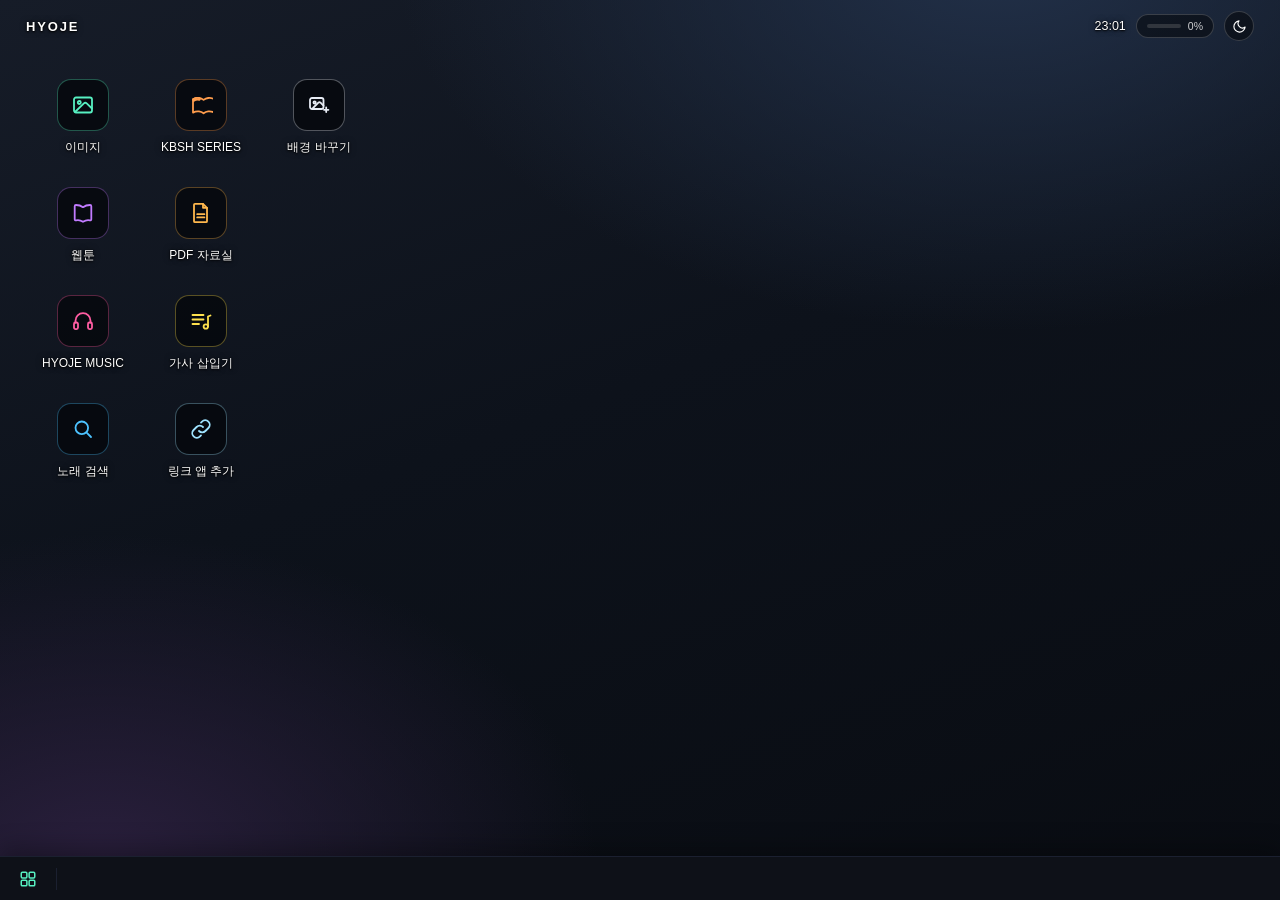
==== hub/index.html @ a76c001f "HYOJE HUB: 링크(https) 배포용 폴더, 오프라인 실행, 링크 앱 - hub/HYOJE_HUB.html → hub/index.html + sw.js + manifest." ====
<!DOCTYPE html>
<html lang="ko">
<head>
<meta charset="UTF-8">
<meta name="viewport" content="width=device-width, initial-scale=1.0">
<title>HYOJE HUB</title>
<link rel="manifest" href="manifest.webmanifest">
<meta name="theme-color" content="#0a0c11">
<meta name="mobile-web-app-capable" content="yes">
<meta name="apple-mobile-web-app-capable" content="yes">
<link rel="icon" href="icon.svg" type="image/svg+xml">
<style>
  :root{
    --bg:#0a0c11; --bg2:#0d121b;
    --panel:#12151d; --line:#1b2030;
    --text:#eef1f7; --sub:#838da3;
    --accent:#57f0c1;
    /* 바탕화면 글자/아이콘은 화이트·다크 모드와 상관없이 항상 같은 색 (사진 배경에서도 잘 보이게) */
    --chip-bg:rgba(0,0,0,.45); --chip-line:rgba(255,255,255,.18);
    --label:#fff; --label-shadow:0 1px 2px rgba(0,0,0,.95),0 0 6px rgba(0,0,0,.7),0 0 1px rgba(0,0,0,1);
    --wp1:#22314a; --wp2:#2a1f3d; --wp3:#161c28; --wp4:#0d121b; --wp5:#090c12;
    --win-bar:#0c0e14; --win-bar-active:#10131b; --tab-on:#242a38; --win-line:#2a3142;
    --taskbar:#0e1118;
    --sans:-apple-system,BlinkMacSystemFont,"Segoe UI","Pretendard",sans-serif;
  }
  html[data-theme="light"]{
    --bg:#eef1f8; --bg2:#e7ebf3;
    --panel:#ffffff; --line:#e3e6ee;
    --text:#1c2333; --sub:#6b7288;
    --accent:#1cb894;
    --win-bar:#d9dde7; --win-bar-active:#e3e7ef; --tab-on:#ffffff; --win-line:#cfd4df;
    --taskbar:#f6f7fb;
  }
  *{box-sizing:border-box;}
  html,body{margin:0;height:100%;}
  body{background:var(--bg);color:var(--text);font-family:var(--sans);overflow:hidden;}
  button,input{font-family:inherit;}
  a{color:inherit;}

  /* ===== Home (windows-desktop style) — 배경화면에는 블러/뿌연 막 없음 ===== */
  #homeView{position:fixed;inset:0;z-index:1;display:block;}
  #homeBg{position:absolute;inset:0;background:
      radial-gradient(1100px 700px at 78% -6%, var(--wp1) 0%, transparent 55%),
      radial-gradient(900px 600px at 8% 96%, var(--wp2) 0%, transparent 55%),
      linear-gradient(160deg,var(--wp3) 0%,var(--wp4) 45%,var(--wp5) 100%);
    background-size:cover;background-position:center;transition:background .2s;}

  .home-topbar{position:absolute;top:0;left:0;right:0;height:52px;display:flex;align-items:center;justify-content:space-between;padding:0 26px;z-index:2;}
  .brand{font-size:13px;font-weight:700;letter-spacing:.14em;color:var(--label);text-shadow:var(--label-shadow);}
  .hb-right{display:flex;align-items:center;gap:10px;}
  .clock{font-size:12.5px;font-variant-numeric:tabular-nums;color:var(--label);text-shadow:var(--label-shadow);}
  .storage-chip{display:flex;align-items:center;gap:7px;padding:5px 10px;border-radius:999px;background:var(--chip-bg);border:1px solid var(--chip-line);cursor:pointer;}
  .storage-chip .track{width:34px;height:4px;border-radius:2px;background:rgba(128,128,128,.3);overflow:hidden;}
  .storage-chip .fill{width:0%;height:100%;background:var(--accent);}
  .storage-chip .pct{font-size:10.5px;color:var(--label);opacity:.8;}
  .theme-btn{width:30px;height:30px;border-radius:999px;background:var(--chip-bg);border:1px solid var(--chip-line);display:flex;align-items:center;justify-content:center;cursor:pointer;color:var(--label);}

  .storage-pop{position:absolute;top:56px;right:26px;z-index:5;display:none;width:230px;padding:14px 16px;
    background:var(--panel);border:1px solid var(--line);border-radius:12px;box-shadow:0 10px 30px rgba(0,0,0,.35);color:var(--text);}
  .storage-pop.show{display:block;}
  .storage-pop .row{display:flex;justify-content:space-between;font-size:11.5px;color:var(--sub);margin-top:8px;}
  .storage-pop b{color:var(--text);}
  .storage-pop .bar{height:7px;border-radius:4px;background:rgba(128,128,128,.2);overflow:hidden;}
  .storage-pop .bar i{display:block;height:100%;width:0%;background:var(--accent);}

  /* 아이콘은 마우스로 끌어서 원하는 칸으로 옮길 수 있다 (위치 저장) */
  .icon-grid{position:absolute;inset:0;z-index:2;pointer-events:none;user-select:none;-webkit-user-select:none;}
  .tile{position:absolute;width:var(--tw,92px);height:var(--th,100px);display:flex;flex-direction:column;align-items:center;gap:var(--tgap,9px);transition:left .14s,top .14s;padding:8px 4px;border-radius:12px;border:1px solid transparent;background:none;cursor:pointer;
    pointer-events:auto;touch-action:none;user-select:none;-webkit-user-select:none;}
  .tile:hover{background:rgba(255,255,255,.14);border-color:rgba(255,255,255,.18);}
  .tile.selected{background:rgba(90,160,255,.28);border-color:rgba(140,190,255,.7);}
  .tile.dragging{transition:none;z-index:5;opacity:.85;background:rgba(255,255,255,.18);border-color:rgba(255,255,255,.3);cursor:grabbing;}
  .desk-menu{position:fixed;z-index:9600;display:none;min-width:180px;padding:5px;border-radius:10px;
    background:var(--panel);border:1px solid var(--line);box-shadow:0 12px 32px rgba(0,0,0,.4);}
  .desk-menu button{display:flex;align-items:center;gap:10px;width:100%;padding:9px 12px;border:none;border-radius:7px;background:none;
    color:var(--text);font-size:13px;cursor:pointer;text-align:left;}
  .desk-menu button:hover{background:rgba(128,128,128,.16);}
  .desk-menu button::before{content:'';width:14px;flex-shrink:0;text-align:center;font-size:12px;color:var(--accent);}
  .desk-menu button.on::before{content:'✓';}
  .desk-menu .sep{height:1px;background:var(--line);margin:5px 6px;}
  .tile-ghost{position:absolute;width:var(--tw,92px);height:var(--th,100px);border-radius:12px;border:1.5px dashed rgba(255,255,255,.6);background:rgba(255,255,255,.06);pointer-events:none;display:none;}
  .sel-rect{position:fixed;z-index:3;display:none;pointer-events:none;border:1px solid rgba(120,180,255,.9);background:rgba(90,160,255,.22);}
  .tile .chip svg{width:var(--ico,24px);height:var(--ico,24px);}
  .tile .chip{width:var(--chip,52px);height:var(--chip,52px);border-radius:calc(var(--chip,52px) * .27);flex-shrink:0;display:flex;align-items:center;justify-content:center;}
  .tile .label{font-size:var(--lfs,12px);color:var(--label);text-align:center;line-height:1.3;text-shadow:var(--label-shadow);}

  /* ===== App windows (마우스로 끌어서 이동 / 크기 조절) ===== */
  #winLayer{position:fixed;left:0;top:0;right:0;bottom:0;z-index:10;pointer-events:none;overflow:hidden;}
  .win{position:absolute;display:flex;flex-direction:column;pointer-events:auto;min-width:320px;min-height:200px;
    background:var(--panel);border:1px solid var(--win-line);border-radius:10px;overflow:hidden;
    box-shadow:0 18px 50px rgba(0,0,0,.45),0 2px 8px rgba(0,0,0,.25);}
  .win.min{display:none;}
  .win.max{left:0 !important;top:0 !important;width:100% !important;height:100% !important;border-radius:0;border:none;}
  .win-bar{height:34px;flex-shrink:0;display:flex;align-items:flex-end;gap:0;padding:0 0 0 6px;
    background:var(--win-bar);border-bottom:1px solid var(--win-line);cursor:default;user-select:none;-webkit-user-select:none;touch-action:none;}
  .win.active .win-bar{background:var(--win-bar-active);}
  .win{background:var(--tab-on);}
  .win.merge-target .win-bar{background:color-mix(in srgb, var(--accent) 22%, var(--win-bar-active));box-shadow:inset 0 0 0 2px var(--accent);}
  /* 크롬처럼 탭: 끌어서 다른 창 제목줄에 놓으면 합쳐지고, 밖으로 끌면 분리 */
  .win-tabs{position:relative;display:flex;align-items:flex-end;gap:0;min-width:0;flex:0 1 auto;height:100%;padding:5px 0 0 4px;overflow:hidden;}
  .wtab{position:relative;display:flex;align-items:center;gap:7px;height:29px;min-width:56px;max-width:220px;flex:0 1 220px;
    padding:0 7px 0 12px;border-radius:9px 9px 0 0;color:var(--sub);font-size:12px;font-weight:700;cursor:default;
    transition:transform .16s ease, background .12s;}
  /* 탭 사이 구분선 (크롬처럼: 선택된 탭 양옆과 마우스 올린 탭에선 숨김) */
  .wtab::before{content:'';position:absolute;left:0;top:8px;bottom:8px;width:1px;background:var(--win-line);}
  .wtab:first-child::before, .wtab.on::before, .wtab.on + .wtab::before, .wtab:hover::before, .wtab:hover + .wtab::before{display:none;}
  .wtab:hover{background:rgba(128,128,128,.13);}
  /* 선택된 탭은 아래 앱 화면과 이어 붙고, 아래 모서리가 바깥으로 휘어짐 */
  .wtab.on{background:var(--tab-on);color:var(--text);z-index:2;box-shadow:0 1px 0 var(--tab-on);}
  .wtab.on::after{content:'';position:absolute;bottom:0;left:-8px;right:-8px;height:8px;pointer-events:none;
    background:
      radial-gradient(circle at 0 0, transparent 7.5px, var(--tab-on) 8px) left bottom/8px 8px no-repeat,
      radial-gradient(circle at 100% 0, transparent 7.5px, var(--tab-on) 8px) right bottom/8px 8px no-repeat;}
  .win:not(.active) .wtab.on{color:var(--sub);}
  .wtab .wico{width:16px;height:16px;display:flex;align-items:center;justify-content:center;flex-shrink:0;}
  .wtab .wtitle{flex:1;min-width:0;overflow:hidden;text-overflow:ellipsis;white-space:nowrap;}
  .win-tabs.reordering .wtab::before{display:none;}
  .wtab.dragging{transition:none;z-index:5;background:var(--tab-on);color:var(--text);box-shadow:0 4px 14px rgba(0,0,0,.35);}
  .tab-insert{position:absolute;top:8px;bottom:4px;width:3px;border-radius:2px;background:var(--accent);display:none;pointer-events:none;z-index:6;}
  .wtab-x{width:20px;height:20px;border-radius:50%;border:none;background:none;color:inherit;cursor:pointer;flex-shrink:0;
    display:flex;align-items:center;justify-content:center;opacity:.6;padding:0;}
  .wtab-x:hover{background:rgba(128,128,128,.25);opacity:1;}
  .win-drag{flex:1;min-width:24px;height:100%;}
  .win-ctrls{display:flex;height:100%;align-self:stretch;}
  .win-ctrls button{width:46px;height:100%;border:none;background:none;color:var(--text);cursor:pointer;
    display:flex;align-items:center;justify-content:center;opacity:.75;}
  .win-ctrls button:hover{background:rgba(128,128,128,.18);opacity:1;}
  .win-ctrls button.x:hover{background:#e81123;color:#fff;}
  .win-body{position:relative;flex:1;min-height:0;background:var(--tab-on);}
  /* 앱 화면(iframe)은 창 안이 아니라 이 층에 두고 창 위치에 맞춰 덮는다 → 탭을 옮겨도 앱이 새로 고쳐지지 않음 */
  .app-host{position:absolute;display:none;pointer-events:auto;background:#000;overflow:hidden;border-radius:0 0 7px 7px;}
  .app-host.flat{border-radius:0;}
  .app-host iframe{width:100%;height:100%;border:none;display:block;background:#fff;}
  body.dragging .app-host iframe{pointer-events:none;}
  .snap-preview{position:absolute;display:none;z-index:99990;pointer-events:none;border-radius:10px;
    background:color-mix(in srgb, var(--accent) 18%, transparent);border:2px solid var(--accent);transition:left .12s,top .12s,width .12s,height .12s;}
  body.dragging{user-select:none;-webkit-user-select:none;}
  .rz{position:absolute;z-index:3;}
  .rz.n{top:-3px;left:8px;right:8px;height:7px;cursor:ns-resize;}
  .rz.s{bottom:-3px;left:8px;right:8px;height:7px;cursor:ns-resize;}
  .rz.e{right:-3px;top:8px;bottom:8px;width:7px;cursor:ew-resize;}
  .rz.w{left:-3px;top:8px;bottom:8px;width:7px;cursor:ew-resize;}
  .rz.ne{right:-3px;top:-3px;width:12px;height:12px;cursor:nesw-resize;}
  .rz.sw{left:-3px;bottom:-3px;width:12px;height:12px;cursor:nesw-resize;}
  .rz.nw{left:-3px;top:-3px;width:12px;height:12px;cursor:nwse-resize;}
  .rz.se{right:-3px;bottom:-3px;width:12px;height:12px;cursor:nwse-resize;}
  .win.max .rz{display:none;}

  .loading-box{position:absolute;inset:0;display:flex;align-items:center;justify-content:center;flex-direction:column;gap:14px;background:var(--bg);}
  .loading-box.hide{display:none;}
  .spinner{width:24px;height:24px;border-radius:50%;border:3px solid var(--line);border-top-color:var(--accent);animation:spin .8s linear infinite;}
  @keyframes spin{to{transform:rotate(360deg);}}
  .loading-box span{font-size:12px;color:var(--sub);}

  /* ===== Taskbar ===== */
  /* 작업 표시줄: 창이 떠 있을 땐 숨어 있다가 마우스를 화면 맨 아래에 대면 올라온다 */
  .tb-hot{position:fixed;left:0;right:0;bottom:0;height:4px;z-index:9001;}
  .taskbar{transform:translateY(100%);transition:transform .18s ease;}
  .taskbar.show{transform:none;box-shadow:0 -8px 24px rgba(0,0,0,.3);}
  .taskbar{position:fixed;left:0;right:0;bottom:0;height:44px;z-index:9000;display:flex;align-items:center;gap:6px;padding:0 10px;
    background:var(--taskbar);border-top:1px solid var(--line);}
  .tb-home{width:36px;height:34px;border-radius:8px;border:none;background:none;color:var(--accent);cursor:pointer;display:flex;align-items:center;justify-content:center;}
  .tb-home:hover{background:rgba(128,128,128,.15);}
  .tb-sep{width:1px;height:22px;background:var(--line);margin:0 4px;}
  .tb-apps{display:flex;gap:4px;min-width:0;overflow-x:auto;scrollbar-width:none;}
  .tb-app{position:relative;height:34px;max-width:190px;display:flex;align-items:center;gap:8px;padding:0 12px;border-radius:8px;border:none;
    background:none;color:var(--text);cursor:pointer;font-size:12px;font-weight:600;white-space:nowrap;flex-shrink:0;}
  .tb-app span{overflow:hidden;text-overflow:ellipsis;}
  .tb-app:hover{background:rgba(128,128,128,.15);}
  .tb-app::after{content:'';position:absolute;left:50%;bottom:2px;width:6px;height:3px;border-radius:2px;background:var(--sub);transform:translateX(-50%);transition:width .15s;}
  .tb-app.active{background:rgba(128,128,128,.18);}
  .tb-app.active::after{width:18px;background:var(--accent);}
  .tb-app.minimized{opacity:.65;}

  /* ===== Background picker (hub-native panel, not an app) ===== */
  .bg-picker{display:none;position:fixed;inset:0;z-index:9500;align-items:center;justify-content:center;background:rgba(6,8,12,.55);}
  .bg-picker.show{display:flex;}
  .bg-card{width:520px;max-width:92vw;background:var(--panel);border:1px solid var(--line);border-radius:20px;padding:28px 30px;box-shadow:0 30px 80px rgba(0,0,0,.4);}
  .bg-card h2{font-size:18px;margin:0 0 4px;color:var(--text);}
  .bg-card p{font-size:12.5px;color:var(--sub);margin:0 0 18px;}
  .swatch-grid{display:grid;grid-template-columns:repeat(4,1fr);gap:12px;margin-bottom:18px;}
  .swatch{height:74px;border-radius:11px;border:2px solid transparent;cursor:pointer;padding:0;}
  .swatch.sel{border-color:var(--accent);}
  .swatch.reset{background:var(--bg2);display:flex;align-items:center;justify-content:center;font-size:11px;color:var(--sub);border:2px dashed var(--line);}
  .upload-btn{width:100%;padding:13px;border-radius:11px;border:1px dashed var(--line);background:none;color:var(--text);font-size:13.5px;font-weight:600;cursor:pointer;display:flex;align-items:center;justify-content:center;gap:9px;margin-bottom:18px;}
  .upload-btn:hover{border-color:var(--accent);}
  .bg-actions{display:flex;justify-content:flex-end;gap:10px;}
  .bg-actions button{padding:10px 18px;border-radius:10px;font-size:13px;font-weight:700;cursor:pointer;border:1px solid var(--line);background:none;color:var(--text);}
  .bg-actions .primary{background:var(--accent);color:#06121a;border:none;}
  .bg-actions .danger{margin-right:auto;border-color:#5a2a2a;color:#ff8a87;}
  /* 링크 앱 */
  .lico{position:relative;display:inline-flex;align-items:center;justify-content:center;border-radius:22%;overflow:hidden;flex-shrink:0;
    background:var(--c);color:#0b0e14;font-weight:800;line-height:1;}
  .lico b{font-weight:800;}
  .lico img{position:absolute;inset:0;width:100%;height:100%;object-fit:contain;background:#fff;padding:8%;}
  .tile .chip .lico{width:var(--ico,24px) !important;height:var(--ico,24px) !important;}
  .fld{display:block;font-size:12px;color:var(--sub);margin-bottom:12px;}
  .fld input,.fld select{display:block;width:100%;margin-top:6px;padding:10px 12px;border-radius:10px;border:1px solid var(--line);
    background:var(--bg);color:var(--text);font-size:13.5px;outline:none;}
  .fld input:focus,.fld select:focus{border-color:var(--accent);}
  .link-hint{font-size:12px;line-height:1.55;color:var(--sub);margin:-2px 0 16px;min-height:18px;}
  .link-hint.warn{color:#f5b93a;}
  .toast{position:fixed;left:50%;bottom:60px;transform:translateX(-50%);z-index:9800;padding:10px 16px;border-radius:10px;
    background:var(--panel);color:var(--text);border:1px solid var(--line);font-size:13px;box-shadow:0 10px 30px rgba(0,0,0,.35);
    opacity:0;pointer-events:none;transition:opacity .2s;}
  .toast.show{opacity:1;}
</style>
</head>
<body>

<div id="homeView">
  <div id="homeBg"></div>

  <div class="home-topbar">
    <div class="brand">HYOJE</div>
    <div class="hb-right">
      <div class="clock" id="clock">--:--</div>
      <div class="storage-chip" id="storageChip">
        <span class="track"><span class="fill" id="sChipFill"></span></span>
        <span class="pct" id="sChipPct">…</span>
      </div>
      <button class="theme-btn" id="themeBtn" aria-label="화이트/다크 모드 전환">
        <svg id="themeIcon" width="15" height="15" viewBox="0 0 24 24" fill="none" stroke="currentColor" stroke-width="1.8" stroke-linecap="round" stroke-linejoin="round"><path d="M21 12.8A9 9 0 1 1 11.2 3 7 7 0 0 0 21 12.8z"/></svg>
      </button>
    </div>
  </div>

  <div class="storage-pop" id="storagePop">
    <div class="bar"><i id="sPopFill"></i></div>
    <div class="row"><span id="sPopUsed">계산 중…</span><span id="sPopPct"></span></div>
  </div>

  <div class="icon-grid" id="iconGrid"></div>
</div>

<div class="desk-menu" id="tileMenu"></div>
<div class="toast" id="toast"></div>

<div class="bg-picker" id="linkDlg">
  <div class="bg-card">
    <h2 id="linkDlgTitle">링크 앱 추가</h2>
    <p>자주 가는 사이트를 바탕화면 앱으로 만들어요. 앱 목록은 이 브라우저에 저장돼서 꺼다 켜도, 인터넷이 끊겨도 남아 있어요. (사이트 내용을 보려면 인터넷이 필요해요)</p>
    <label class="fld">주소<input id="linkUrl" type="url" placeholder="https://www.youtube.com" autocomplete="off" spellcheck="false"></label>
    <label class="fld">이름<input id="linkName" type="text" placeholder="YouTube" autocomplete="off" maxlength="24"></label>
    <label class="fld">여는 방식
      <select id="linkMode">
        <option value="popup">새 창으로 (추천)</option>
        <option value="tab">새 탭으로</option>
        <option value="inapp">허브 창 안에서 (되는 사이트만)</option>
      </select>
    </label>
    <div class="link-hint" id="linkHint"></div>
    <div class="bg-actions">
      <button class="danger" id="linkDelete" style="display:none">앱 삭제</button>
      <button id="linkCancel">취소</button>
      <button class="primary" id="linkSave">추가</button>
    </div>
  </div>
</div>

<div class="desk-menu" id="deskMenu">
  <button data-size="large">큰 아이콘</button>
  <button data-size="medium">보통 아이콘</button>
  <button data-size="small">작은 아이콘</button>
  <div class="sep"></div>
  <button data-act="addlink">링크 앱 추가</button>
  <button data-act="install" id="installMenuBtn" style="display:none">HYOJE HUB 앱으로 설치</button>
  <div class="sep"></div>
  <button data-act="arrange">아이콘 자동 정렬</button>
  <button data-act="bg">배경 바꾸기</button>
</div>

<div id="winLayer"></div>

<div class="tb-hot" id="tbHot"></div>
<div class="taskbar" id="taskbar">
  <button class="tb-home" id="showDesktopBtn" title="바탕화면 보기 (모든 창 최소화)">
    <svg width="18" height="18" viewBox="0 0 24 24" fill="none" stroke="currentColor" stroke-width="2" stroke-linecap="round" stroke-linejoin="round"><rect x="3" y="3" width="7.5" height="7.5" rx="1.5"/><rect x="13.5" y="3" width="7.5" height="7.5" rx="1.5"/><rect x="3" y="13.5" width="7.5" height="7.5" rx="1.5"/><rect x="13.5" y="13.5" width="7.5" height="7.5" rx="1.5"/></svg>
  </button>
  <div class="tb-sep"></div>
  <div class="tb-apps" id="tbApps"></div>
</div>

<div class="bg-picker" id="bgPicker">
  <div class="bg-card">
    <h2>배경화면 바꾸기</h2>
    <p>홈 화면에 표시할 사진이나 색을 선택하세요.</p>
    <div class="swatch-grid" id="swatchGrid"></div>
    <input type="file" id="bgFileInput" accept="image/*" style="display:none">
    <button class="upload-btn" id="bgUploadBtn">
      <svg width="16" height="16" viewBox="0 0 24 24" fill="none" stroke="currentColor" stroke-width="1.8" stroke-linecap="round" stroke-linejoin="round"><path d="M12 16V4M7 9l5-5 5 5"/><path d="M4 17v2a2 2 0 0 0 2 2h12a2 2 0 0 0 2-2v-2"/></svg>
      내 사진에서 선택
    </button>
    <div class="bg-actions">
      <button id="bgCancelBtn">닫기</button>
    </div>
  </div>
</div>

<script type="text/plain" id="data-webtoon">[base64]/[base64]/KHQ9ZVt1KytdLHI9dTxsP2VbdSsrXTowLHU8bD9lW3UrK106MCk6KHQ9ZS5jaGFyQ29kZUF0KHUrKykscj11PGw/ZS5jaGFyQ29kZUF0KHUrKyk6MCx1PGw/[base64]/Mzk4ODI5MjM4NF5lPj4+MTplPj4+MTt0W3JdPWV9cmV0dXJuIHR9KCk7dC5leHBvcnRzPWZ1bmN0aW9uKGUsdCl7cmV0dXJuIHZvaWQgMCE9PWUmJmUubGVuZ3RoPyJzdHJpbmciIT09bi5nZXRUeXBlT2YoZSk/[base64]/[base64]/[base64]/[base64]/[base64]/[base64]/[base64]/dGhpcy5nZW5lcmF0ZWRFcnJvcj1lOnQuZXJyb3IoZSl9KS5vbigiZW5kIixmdW5jdGlvbigpe3QuaXNQYXVzZWQ/[base64]/[base64]/[base64]/Im5vZGVidWZmZXIiPT09dD9uZXcgbyhlKTppLnVpbnQ4YXJyYXk/[base64]/[base64]/[base64]/[base64]/[base64]/MzE6Mz09PWk/[base64]/[base64]/[base64]/ci5wb3AoKTpyLnB1c2goaSkpfXJldHVybiByLmpvaW4oIi8iKX0sYS5nZXRUeXBlT2Y9ZnVuY3Rpb24oZSl7cmV0dXJuInN0cmluZyI9PXR5cGVvZiBlPyJzdHJpbmciOiJbb2JqZWN0IEFycmF5XSI9PT1PYmplY3QucHJvdG90eXBlLnRvU3RyaW5nLmNhbGwoZSk/ImFycmF5IjpvLm5vZGVidWZmZXImJnIuaXNCdWZmZXIoZSk/Im5vZGVidWZmZXIiOm8udWludDhhcnJheSYmZSBpbnN0YW5jZW9mIFVpbnQ4QXJyYXk/[base64]/[base64]/KCJhcnJheWJ1ZmZlciI9PT10P2U9YS50cmFuc2Zvcm1UbygidWludDhhcnJheSIsZSk6InN0cmluZyI9PT10JiYocz9lPWguZGVjb2RlKGUpOm4mJiEwIT09aSYmKGU9ZnVuY3Rpb24oZSl7cmV0dXJuIGwoZSxvLnVpbnQ4YXJyYXk/[base64]/[base64]/bmV3IEVycm9yKCJDYW4ndCBmaW5kIGVuZCBvZiBjZW50cmFsIGRpcmVjdG9yeSA6IGlzIHRoaXMgYSB6aXAgZmlsZSA/[base64]/[base64]/dGhpcy5fZGF0YS5nZXRDb250ZW50V29ya2VyKCk6dGhpcy5fZGF0YSBpbnN0YW5jZW9mIGg/[base64]/[base64]/[base64]/[base64]/[base64]/[base64]/[base64]/[base64]/dDohMD09PXQ/bS5aX0ZJTklTSDptLlpfTk9fRkxVU0gsInN0cmluZyI9PXR5cGVvZiBlP2guaW5wdXQ9cC5iaW5zdHJpbmcyYnVmKGUpOiJbb2JqZWN0IEFycmF5QnVmZmVyXSI9PT1fLmNhbGwoZSk/[base64]/[base64]/[base64]/MTpyPDIwNDg/[base64]/[base64]/[base64]/[base64]/[base64]/[base64]/[base64]/[base64]/KGUudG90YWxfaW49ZS50b3RhbF9vdXQ9MCxlLmRhdGFfdHlwZT1pLCh0PWUuc3RhdGUpLnBlbmRpbmc9MCx0LnBlbmRpbmdfb3V0PTAsdC53cmFwPDAmJih0LndyYXA9LXQud3JhcCksdC5zdGF0dXM9dC53cmFwP0M6RSxlLmFkbGVyPTI9PT10LndyYXA/[base64]/[base64]/[base64]/MjowKSsobi5nemhlYWQuZXh0cmE/[base64]/MDpuLmxldmVsPDY/[base64]/[base64]/[base64]/KE4oZSwhMCksMD09PWUuc3RybS5hdmFpbF9vdXQ/TzpCKTplLmxhc3RfbGl0JiYoTihlLCExKSwwPT09ZS5zdHJtLmF2YWlsX291dCk/[base64]/[base64]/KHQ9ZS5zdGF0ZS5zdGF0dXMpIT09QyYmNjkhPT10JiY3MyE9PXQmJjkxIT09dCYmMTAzIT09dCYmdCE9PUUmJjY2NiE9PXQ/UihlLF8pOihlLnN0YXRlPW51bGwsdD09PUU/[base64]/KG49ZS5zdGF0ZSx0PDA/[base64]/[base64]/[base64]/[base64]/MD09KDImKHI9ZS5zdGF0ZSkud3JhcCk/[base64]/[base64]/KG09MCxhW3ZdKTphW3ZdPmQ/[base64]/[base64]/ZS5ibF90cmVlWzIqaV0rPW86MCE9PWk/KGkhPT1zJiZlLmJsX3RyZWVbMippXSsrLGUuYmxfdHJlZVsyKmJdKyspOm88PTEwP2UuYmxfdHJlZVsyKnZdKys6ZS5ibF90cmVlWzIqeV0rKyxzPWksdT0obz0wKT09PWE/[base64]/KGkhPT1zJiYoTChlLGksZS5ibF90cmVlKSxvLS0pLEwoZSxiLGUuYmxfdHJlZSksUChlLG8tMywyKSk6bzw9MTA/KEwoZSx2LGUuYmxfdHJlZSksUChlLG8tMywzKSk6KEwoZSx5LGUuYmxfdHJlZSksUChlLG8tMTEsNykpO3M9aSx1PShvPTApPT09YT8oaD0xMzgsMyk6aT09PWE/[base64]/[base64]/[base64]/[base64]/dm9pZCAwPT09ZT90aGlzOmU6c2VsZil9KS5jYWxsKHRoaXMsInVuZGVmaW5lZCIhPXR5cGVvZiBnbG9iYWw/[base64]/[base64]/LnJhbmRvbVVVSUQpcmV0dXJuIGNyeXB0by5yYW5kb21VVUlEKCk7Y29uc3QgdD1uZXcgVWludDhBcnJheSgzMik7aWYoInVuZGVmaW5lZCIhPXR5cGVvZiBjcnlwdG8mJiJmdW5jdGlvbiI9PXR5cGVvZiBjcnlwdG8/[base64]/[base64]/[base64]/[base64]/[base64]/bnVsbCxsPXQucmFuZ2UgaW5zdGFuY2VvZiBQREZEYXRhUmFuZ2VUcmFuc3BvcnQ/[base64]/[base64]/[base64]/[base64]/bC5sZW5ndGg6dC5sZW5ndGg/P05hTixSPSJib29sZWFuIj09dHlwZW9mIHQudXNlU3lzdGVtRm9udHM/[base64]/[base64]/[base64]/[base64]/[base64]/[base64]/[base64]/anMpKFw/[base64]/[base64]/[base64]/[base64]/LmVuYWJsZWQ/[base64]/[base64]/[base64]/[base64]/bnVsbCxjb250ZW50TGVuZ3RoOnRoaXMuX2Z1bGxSZWFkZXI/LmNvbnRlbnRMZW5ndGg/[base64]/[base64]/[base64]/[base64]/[base64]/[base64]/[base64]/[base64]/[base64]/[base64]/[base64]/[base64]/[base64]/[base64]/[base64]/[base64]/KFtePyNdKikoXD9bXiNdKik/KCMuKik/[base64]/[base64]/KFxcZHsyfSk/KFxcZHsyfSk/KFxcZHsyfSk/KFxcZHsyfSk/KFtafCt8LV0pPyhcXGR7Mn0pPyc/KFxcZHsyfSk/Jz8iKTtjb25zdCBlPXIuZXhlYyh0KTtpZighZSlyZXR1cm4gbnVsbDtjb25zdCBpPXBhcnNlSW50KGVbMV0sMTApO2xldCBzPXBhcnNlSW50KGVbMl0sMTApO3M9cz49MSYmczw9MTI/[base64]/[base64]/[base64]/[base64]/[base64]/Xzp2O2lbYysrXT02NCZsP186djtpW2MrK109MzImbD9fOnY7aVtjKytdPTE2Jmw/Xzp2O2lbYysrXT04Jmw/Xzp2O2lbYysrXT00Jmw/Xzp2O2lbYysrXT0yJmw/Xzp2O2lbYysrXT0xJmw/Xzp2fWZvcig7czxhO3MrKyl7aWYoMD09PW8pe2w9dVtkKytdO289MTI4fWlbYysrXT1sJm8/[base64]/YTphKzEsaD10LmNyZWF0ZUltYWdlRGF0YShzLGwpO2xldCBjPTA7Y29uc3QgZD1lLmRhdGEsdT1oLmRhdGE7Zm9yKGxldCBlPTA7ZTxvO2UrKyl7Y29uc3QgaT1lPGE/[base64]/[base64]/[base64]/[base64]/[base64]/[base64]/[base64]/MS9lOjE7cj1uPDE/[base64]/[base64]/[base64]/[base64]/[base64]/dFtlXToyNTU7aVtnKytdPTEyOCZzP2M6aDtpW2crK109NjQmcz9jOmg7aVtnKytdPTMyJnM/[base64]/[base64]/[base64]/dGhpcy4jdmU/dGhpcy4jdmUuc2xpY2UoKTpbLi4udGhpcy4jQWUua2V5cygpXTpudWxsfWdldEdyb3Vwcygpe3JldHVybiB0aGlzLiNBZS5zaXplPjA/[base64]/[base64]/[base64]/[base64]/[base64]/[base64]/[base64]/Lih7bG9hZGVkOnRoaXMuX2xvYWRlZCx0b3RhbDp0aGlzLl9jb250ZW50TGVuZ3RofSk7cmV0dXJue3ZhbHVlOmdldEFycmF5QnVmZmVyKHQpLGRvbmU6ITF9fWNhbmNlbCh0KXt0aGlzLl9yZWFkZXI/[base64]/[base64]/[base64]/KFtRcUJiXSlcPygoPzpbXj9dfFw/[base64]/[base64]/[base64]/[base64]/[base64]/[base64]/KDE1JnIpPDwyfG8+PjY6NjRdK3NbZSsyPGk/[base64]/[base64]/[base64]/[base64]/[base64]/[base64]/ZS50c3Bhbi5zZXRBdHRyaWJ1dGVOUyhudWxsLCJ5IixlLnljb29yZHMubWFwKHBmKS5qb2luKCIgIikpOmUudHNwYW4uc2V0QXR0cmlidXRlTlMobnVsbCwieSIscGYoLWUueSkpO3A/[base64]/[base64]/[base64]/[base64]/LmF0dHJpYnV0ZXM/[base64]/[base64]/[base64]/[base64]/[base64]/[base64]/[base64]/[base64]/[base64]/[base64]/[base64]/[base64]/[base64]/[base64]/[base64]/[base64]/[base64]/[base64]/[base64]/[base64]/[base64]/OlxyXG4/[base64]/[base64]/[base64]/[base64]/[base64]/[base64]/[base64]/[base64]/[base64]/[base64]/[base64]/ZGVmaW5lKCJwZGZqcy1kaXN0L2J1aWxkL3BkZi53b3JrZXIiLFtdLCgoKT0+ZS5wZGZqc1dvcmtlcj10KCkpKToib2JqZWN0Ij09dHlwZW9mIGV4cG9ydHM/[base64]/[base64]/[base64]/[base64]/[base64]/[base64]/[base64]/[base64]/[base64]/Ij09PWVbMV0/[base64]/[base64]/[base64]/[base64]/Oid8XCIpKD86LFxccyooXFx3KylcXCl8XFwpKSIsImkiKS5leGVjKGUpO2lmKHQ/[base64]/[base64]/[base64]/YCR7ZX1SYDpgJHtlfVIke3R9YDtyZXR1cm4gY1thXXx8PW5ldyBSZWYoZSx0KX19dC5SZWY9UmVmO2NsYXNzIFJlZlNldHtjb25zdHJ1Y3RvcihlPW51bGwpe3RoaXMuX3NldD1uZXcgU2V0KGU/[base64]/[base64]/MSE9PWEubGVuZ3RoJiZhWzBdaW5zdGFuY2VvZiBzLkRpY3Q/[base64]/[base64]/[base64]/[base64]/[base64]/dGhpcy5jYXRhbG9nLm51bVBhZ2VzOnRoaXMueGZhRmFjdG9yeT90aGlzLnhmYUZhY3RvcnkuZ2V0TnVtUGFnZXMoKTp0aGlzLmxpbmVhcml6YXRpb24/[base64]/UHJvbWlzZS5yZXNvbHZlKFtzLkRpY3QuZW1wdHksbnVsbF0pOnI/LnBhZ2VGaXJzdD09PWU/[base64]/[base64]/[base64]/dDpgJHtlfS4ke3R9YH1hLmhhcyhlKXx8YS5zZXQoZSxbXSk7YS5nZXQoZSkucHVzaChuLkFubm90YXRpb25GYWN0b3J5LmNyZWF0ZSh0aGlzLnhyZWYsdCxpLHRoaXMuX2xvY2FsSWRGYWN0b3J5LCEwLG51bGwpLnRoZW4oKGU9PmU/[base64]/[base64]/[base64]/LmdldCh0aGlzLmRhdGEuaWQpPy5ub1ZpZXc7cmV0dXJuIHZvaWQgMCE9PWE/IWE6dGhpcy52aWV3YWJsZSYmIXRoaXMuX2hhc0ZsYWcodGhpcy5mbGFncyxyLkFubm90YXRpb25GbGFnLkhJRERFTil9bXVzdEJlUHJpbnRlZChlKXtjb25zdCB0PWU/[base64]/[base64]/[base64]/[base64]/ZS50b1N0cmluZygpOm51bGw7Y29uc3QgYT10LmdldCgiUlQiKTt0aGlzLmRhdGEucmVwbHlUeXBlPWEgaW5zdGFuY2VvZiBzLk5hbWU/[base64]/[base64]/[base64]/[base64]/[base64]/[base64]/[base64]/[base64]/[base64]/[base64]/[base64]/[base64]/[base64]/dGhpcy5fc2F2ZUNoZWNrYm94KGUsdCxhKTp0aGlzLmRhdGEucmFkaW9CdXR0b24/dGhpcy5fc2F2ZVJhZGlvQnV0dG9uKGUsdCxhKTpudWxsfWFzeW5jIF9zYXZlQ2hlY2tib3goZSx0LGEpe2lmKCFhKXJldHVybiBudWxsO2NvbnN0IG49YS5nZXQodGhpcy5kYXRhLmlkKTtsZXQgaT1uPy5yb3RhdGlvbixvPW4/[base64]/[base64]/[base64]/[base64]/[base64]/[base64]/aTpudWxsO3RoaXMuY2hlY2tlZEFwcGVhcmFuY2U/[base64]/[base64]/[base64]/[base64]/[base64]/[base64]/[base64]/[base64]/[base64]/[base64]/[base64]/[base64]/[base64]/[base64]/[base64]/[base64]/[base64]/[base64]/[base64]/MTp0aGlzLiNtKDAsMSwxLjA1NSplKiooMS8yLjQpLS4wNTUpfSNtKGUsdCxhKXtyZXR1cm4gTWF0aC5tYXgoZSxNYXRoLm1pbih0LGEpKX0jYihlKXtyZXR1cm4gZTwwPy10aGlzLiNiKC1lKTplPjg/[base64]/[base64]/[base64]/W3QuYml0bWFwfHx0LmRhdGEuYnVmZmVyXTpudWxsO3JldHVybiB0aGlzLnBhcnNpbmdUeXBlM0ZvbnR8fGE/[base64]/[base64]/[base64]/[base64]/[base64]/[base64]/[base64]/Yi5kaWN0OmIscz1pLmdldCgiUGF0dGVyblR5cGUiKTtpZihzPT09RSl7Y29uc3Qgcj1uLmJhc2U/[base64]/[base64]/[base64]/[base64]/[base64]/[base64]/[base64]/[base64]/[base64]/[base64]/[base64]/[base64]/[base64]/[base64]/[base64]/[base64]/[base64]/[base64]/[base64]/[base64]/[base64]/[base64]/LS1pOisraTtmb3IoO2VbaV08PXRbdGhpcy5jb2RpbmdQb3NdJiZlW2ldPGE7KWkrPTJ9YnJlYWs7Y2FzZSA2OnRoaXMuX2FkZFBpeGVsc05lZyhlW2ldLTIscyk7c149MTtpZih0W3RoaXMuY29kaW5nUG9zXTxhKXtpPjA/LS1pOisraTtmb3IoO2VbaV08PXRbdGhpcy5jb2RpbmdQb3NdJiZlW2ldPGE7KWkrPTJ9YnJlYWs7Y2FzZSA0OnRoaXMuX2FkZFBpeGVsc05lZyhlW2ldLTEscyk7c149MTtpZih0W3RoaXMuY29kaW5nUG9zXTxhKXtpPjA/[base64]/[base64]/[base64]/[base64]/[base64]/cmVhZEJpdHMoMSk/cmVhZEJpdHMoMSk/cmVhZEJpdHMoMSk/cmVhZEJpdHMoMSk/[base64]/[base64]/ZFtjKzNdPDwxMTowKXwoYys0PGU/[base64]/[base64]/[base64]/[base64]/[base64]/[base64]/[base64]/[base64]/[base64]/[base64]/[base64]/[base64]/[base64]/[base64]/MDpyZWNlaXZlQW5kRXh0ZW5kKGEpPDx1O2UuYmxvY2tEYXRhW3RdPWUucHJlZCs9cn06ZnVuY3Rpb24gZGVjb2RlRENTdWNjZXNzaXZlKGUsdCl7ZS5ibG9ja0RhdGFbdF18PXJlYWRCaXQoKTw8dX06MD09PWg/[base64]/[base64]/eD0wOng+PTQwODA/eD0yNTU6eD4+PTQ7QzwxNj9DPTA6Qz49NDA4MD9DPTI1NTpDPj49NDtrPDE2P2s9MDprPj00MDgwP2s9MjU1Oms+Pj00O3Y8MTY/dj0wOnY+PTQwODA/dj0yNTU6dj4+PTQ7RjwxNj9GPTA6Rj49NDA4MD9GPTI1NTpGPj49NDtPPDE2P089MDpPPj00MDgwP089MjU1Ok8+Pj00O1Q8MTY/VD0wOlQ+PTQwODA/[base64]/[base64]/[base64]/[base64]/[base64]/aDpsO2FbZysrXT0zMiZyP2g6bDthW2crK109MTYmcj9oOmw7YVtnKytdPTgmcj9oOmw7YVtnKytdPTQmcj9oOmw7YVtnKytdPTImcj9oOmw7YVtnKytdPTEmcj9oOmx9aWYoMD09PWQpY29udGludWU7Y29uc3Qgcj10PGY/[base64]/[base64]/TWF0aC5taW4oci54Y2Isbi5QUHgtMSk6TWF0aC5taW4oci54Y2Isbi5QUHgpO24ueWNiXz1hPjA/[base64]/MDotMSksYz10LnRyeDE+dC50cngwP01hdGguY2VpbCh0LnRyeDEvciktTWF0aC5mbG9vcih0LnRyeDAvcik6MCxsPXQudHJ5MT50LnRyeTA/[base64]/[base64]/[base64]/YStoOmQ8PWY/[base64]/[base64]/[base64]/[base64]/[base64]/w78iO1MrPSLDv8O/[base64]/[base64]/dGhpcy5mYWxsYmFja05hbWU9Y1sxXTp0aGlzLmlzTW9ub3NwYWNlP3RoaXMuZmFsbGJhY2tOYW1lPSJtb25vc3BhY2UiOnRoaXMuaXNTZXJpZkZvbnQ/[base64]/[base64]/[base64]/[base64]/[base64]/[base64]/[base64]/[base64]/[base64]/[base64]/[base64]/IitzYWZlU3RyaW5nMTYoYS5hc2NlbnQpK3N0cmluZzE2KGEuaXRhbGljQW5nbGU/MjowKSsiXDARXDBcMFwwXDBcMFwwIik7dy5hZGRUYWJsZSgiaGhlYSIsIlwwAVwwXDAiK3NhZmVTdHJpbmcxNihhLmFzY2VudCkrc2FmZVN0cmluZzE2KGEuZGVzY2VudCkrIlwwXDDDv8O/[base64]/[base64]/[base64]/[base64]/[base64]/ImMiOiJiIjoiLiI9PT1lPyJhIjoiLSI9PT1lPyJlIjplfWkrPTEmaS5sZW5ndGg/[base64]/[base64]/MjpvPDE2Nzc3MjE2PzM6NDtuLnB1c2gocyk7bGV0IGM9MTtmb3IoaT0wO2k8cisxO2krKyl7MT09PXM/[base64]/[base64]/[base64]/[base64]/LnN1YnJzSW5kZXg/[base64]/[base64]/[base64]/aS5zaGlmdCgpOjApO2JlemllckN1cnZlVG8odSxmLGQsZyxvLGMpfWJyZWFrO2Nhc2UgMzE6Zm9yKDtpLmxlbmd0aD4wOyl7dT1vK2kuc2hpZnQoKTtmPWM7ZD11K2kuc2hpZnQoKTtnPWYraS5zaGlmdCgpO2M9ZytpLnNoaWZ0KCk7bz1kKygxPT09aS5sZW5ndGg/[base64]/NDoyO2xldCBvPXQ/bi5nZXRVaW50MzIoMCk6MipuLmdldFVpbnQxNigwKSxjPTA7Zm9yKGxldCBlPTA7ZTxyO2UrKyl7Yys9cztjb25zdCBlPXQ/[base64]/[base64]/[base64]/[base64]/[base64]/[base64]/[base64]/MTA3OmE8MzM3Njk/[base64]/[base64]/[base64]/[base64]/[base64]/MTI6MTY7YTxyO2ErKyl0LnB1c2goZS5yZWFkQ29vcmRpbmF0ZSgpKTtjb25zdCBjPWEubGVuZ3RoO2ZvcihsZXQgdD0wLHI9MCE9PXM/[base64]/aTplO3Q9dD5zP3M6dDthPWE8aT9pOmE7cj1yPHM/[base64]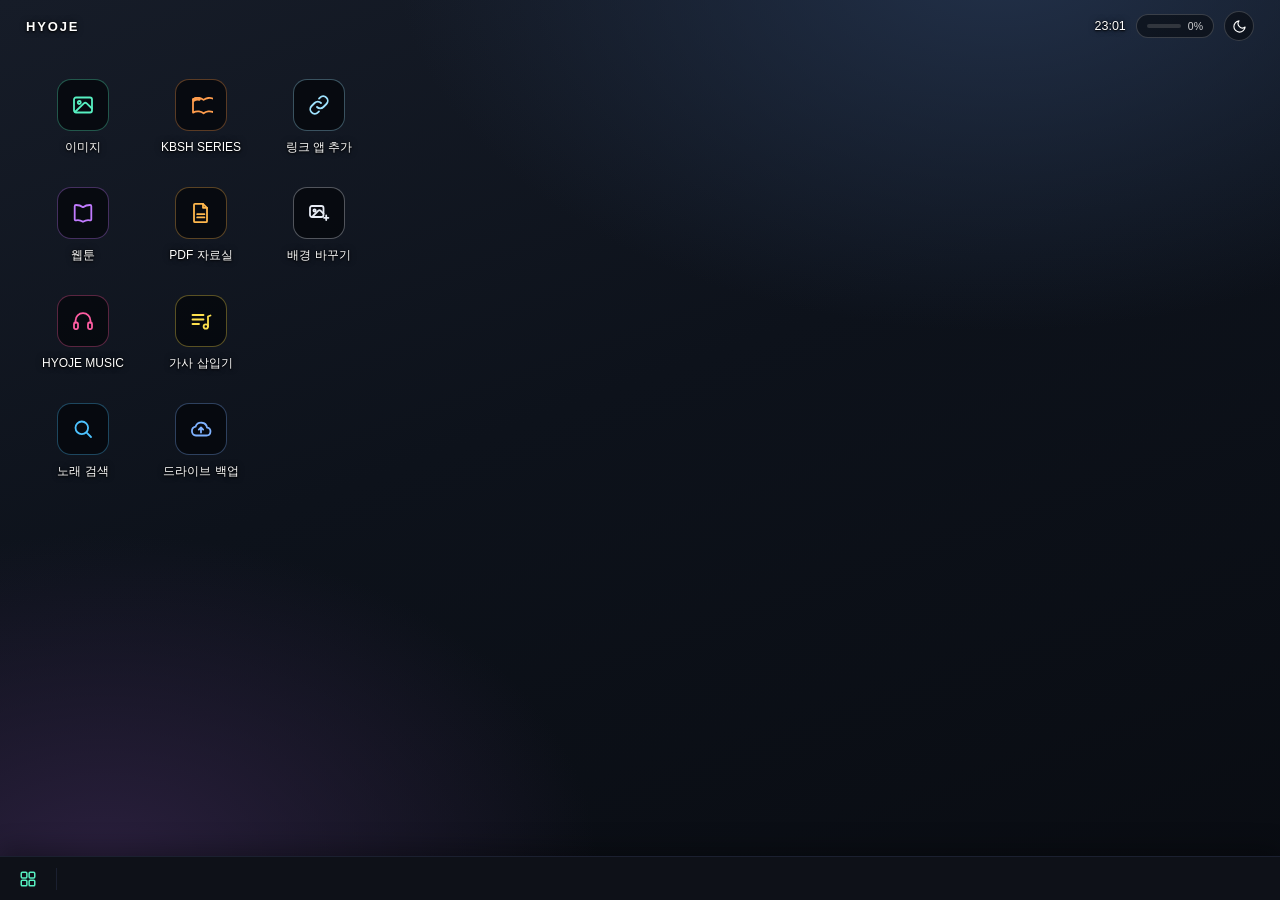
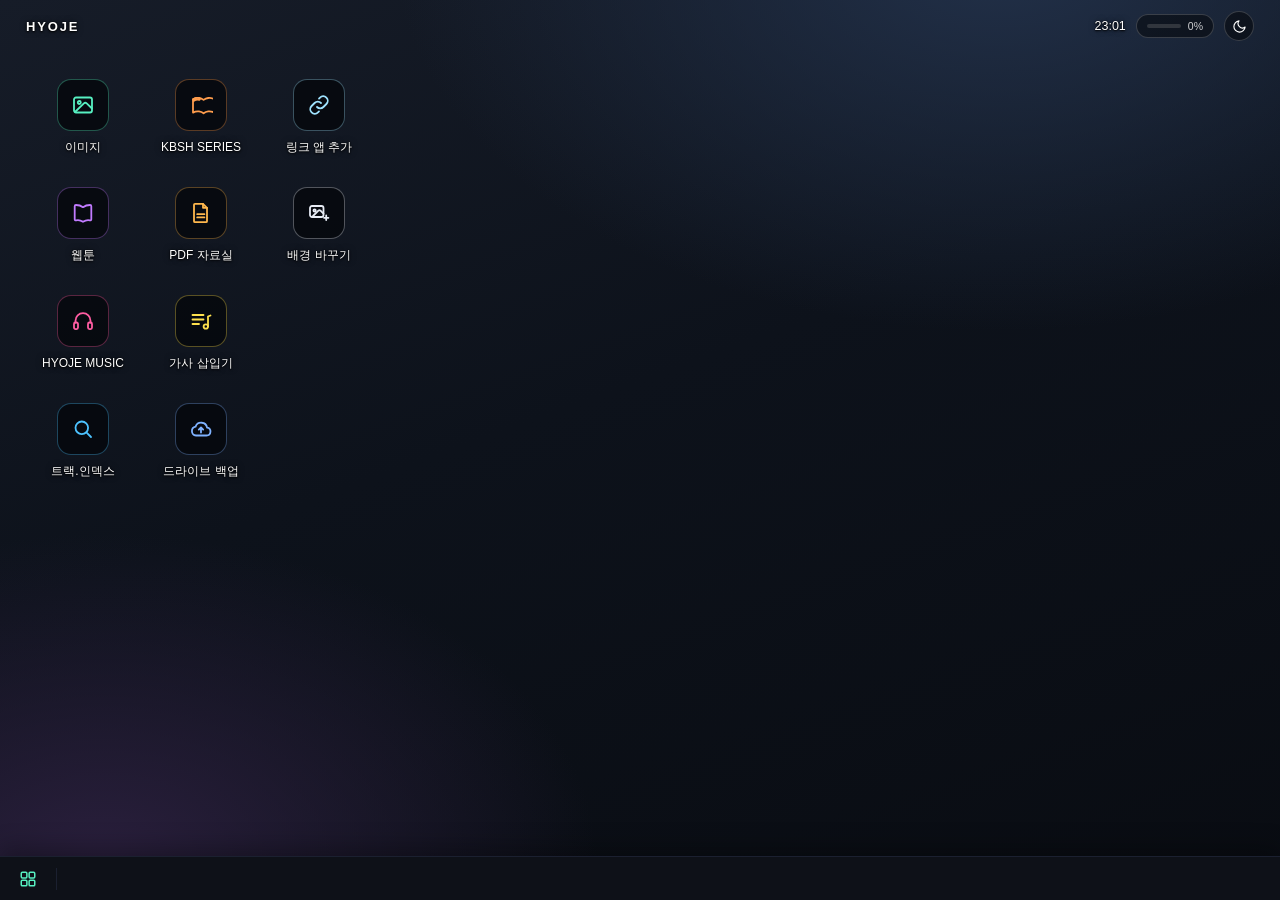
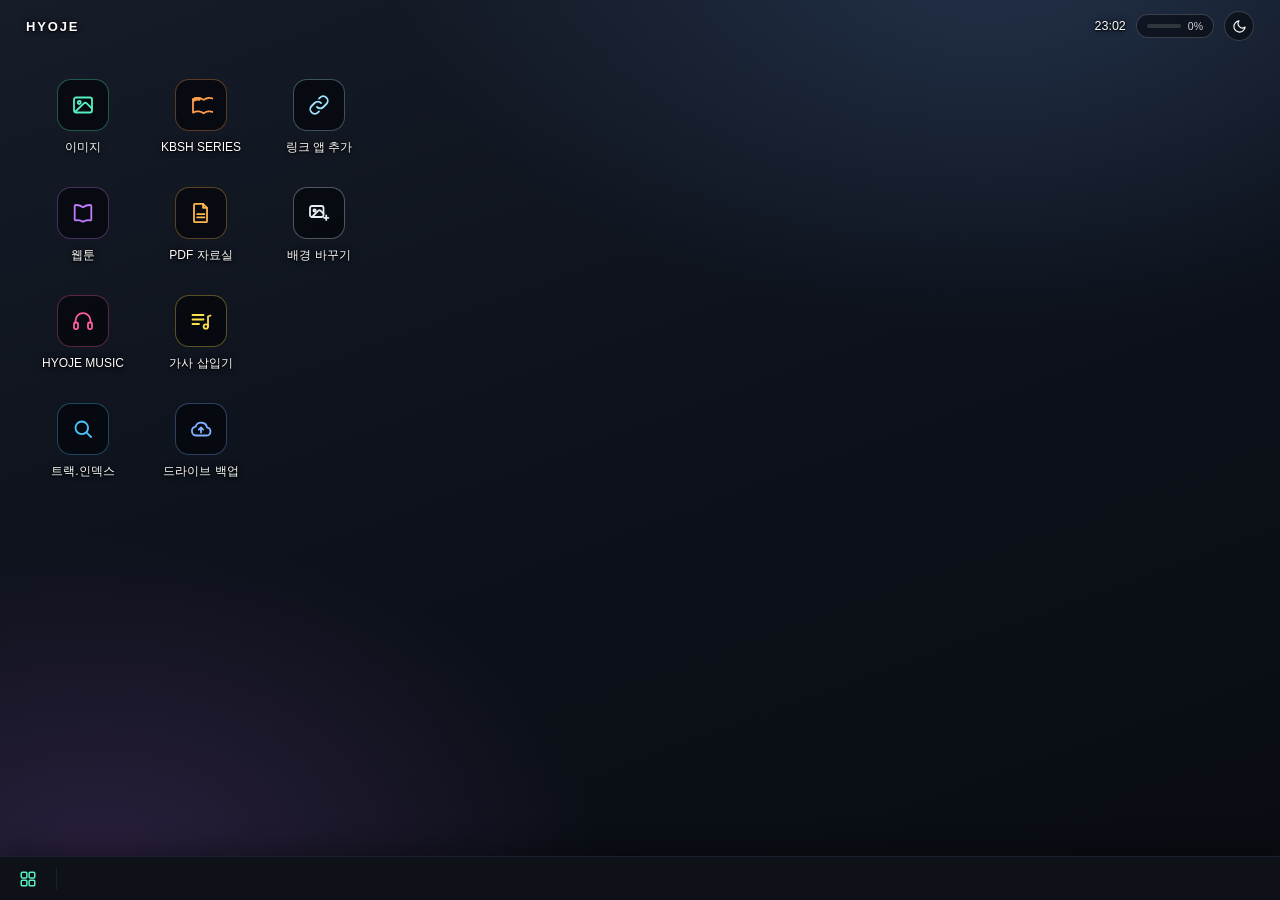
